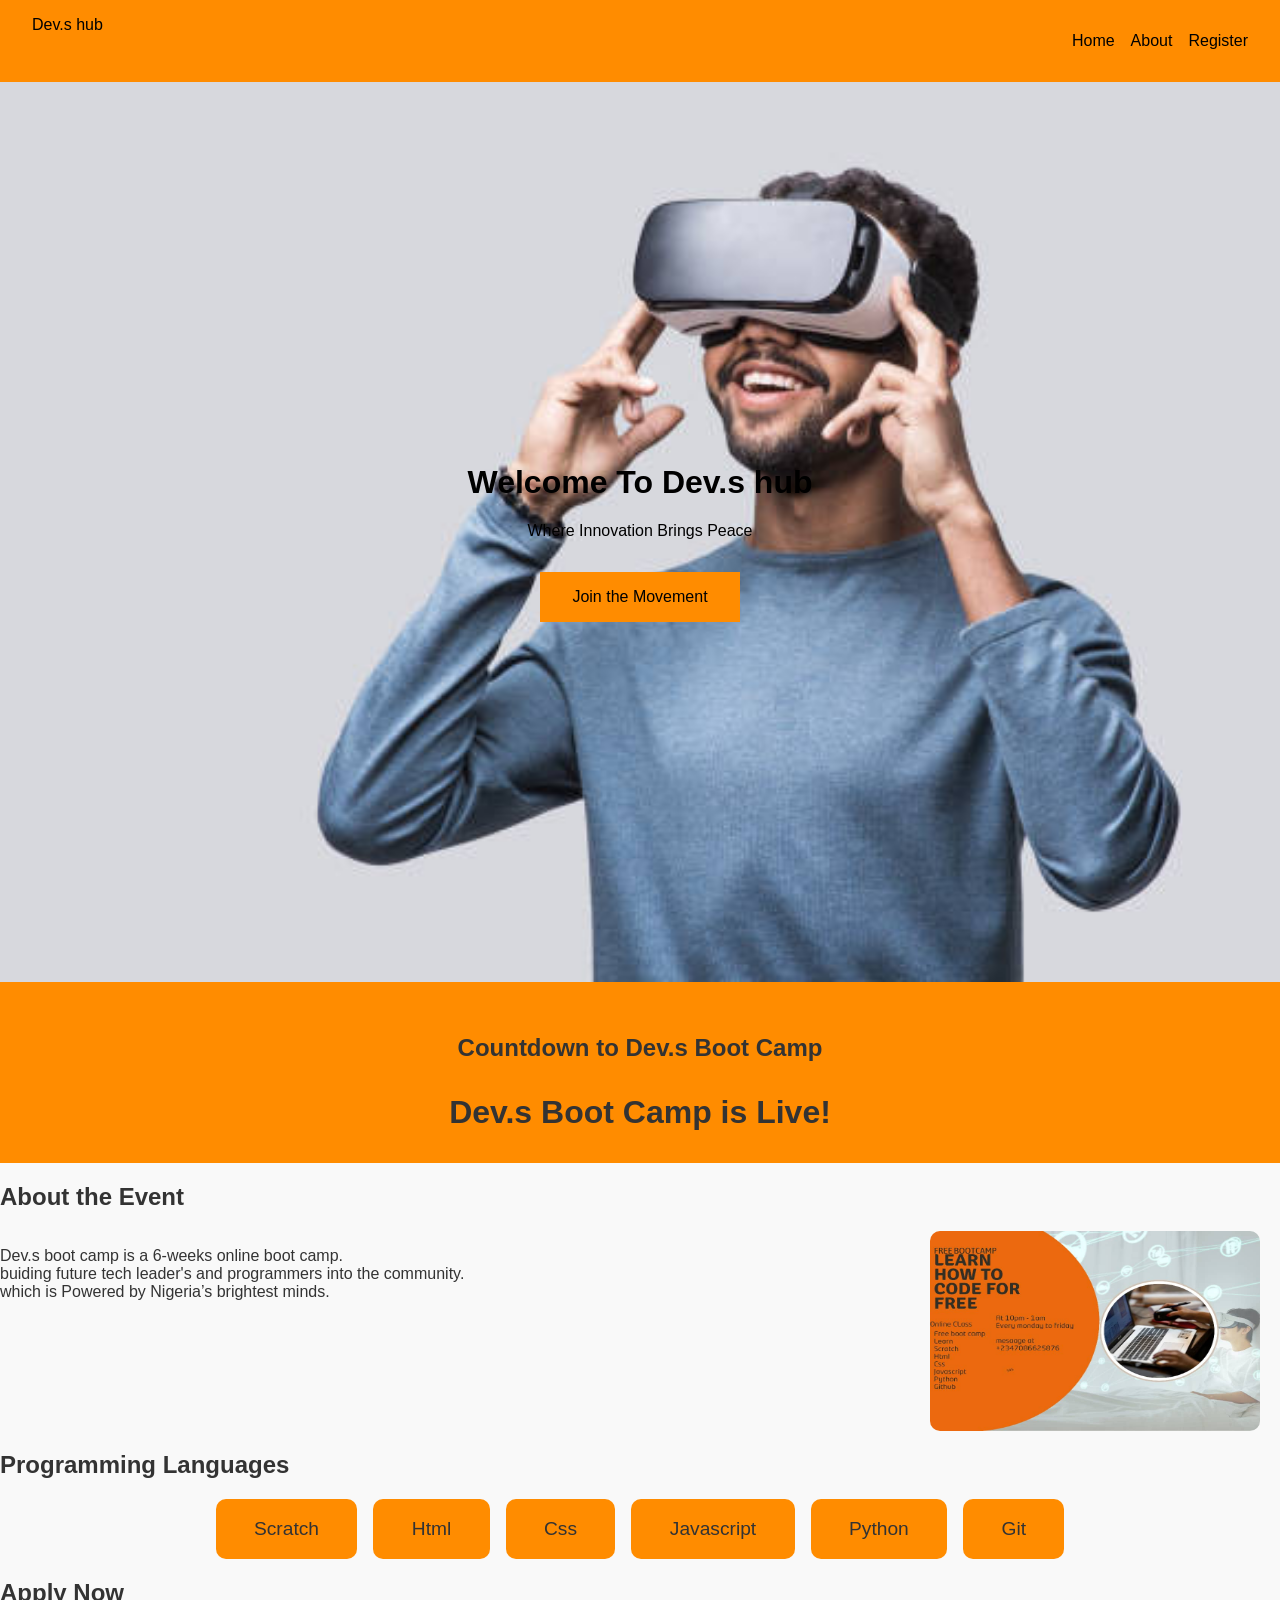
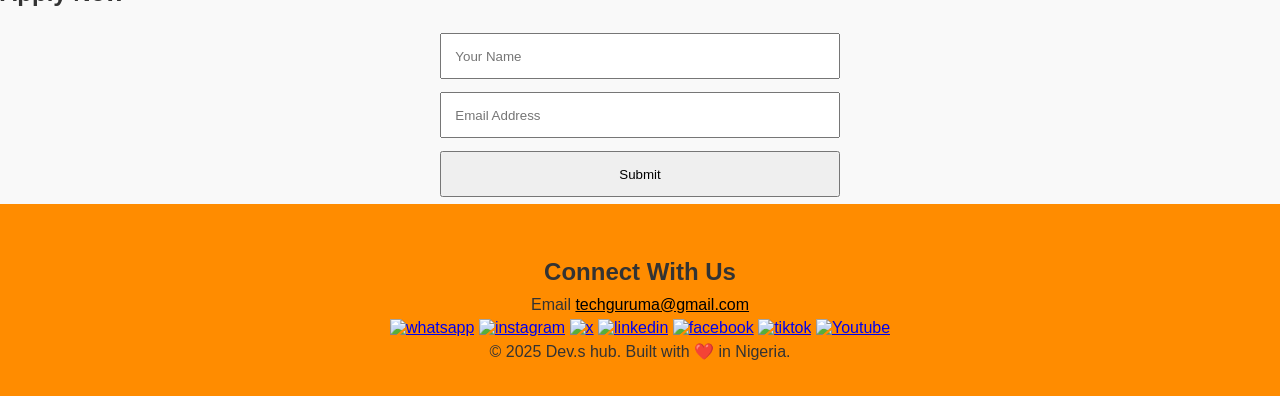
==== index.html @ 3e5ffc87 "Add files via upload" ====
<!DOCTYPE html>
<html lang="en">
<head>
  <meta charset="UTF-8" />
  <meta name="viewport" content="width=device-width, initial-scale=1.0" />
  <title>Dev.s hub</title>
  <link rel="stylesheet" href="style.css" />
</head>
<body>
  <nav>
    <div class="logo"><bold>Dev.s hub</bold></div>
    <ul>
      <li><a href="index.html">Home</a></li>
      <li><a href="about.html">About</a></li>
      <li><a href="register.html">Register</a></li>
      
    </ul>
  </nav>

  <header>
    <div class="overlay">
      <h1>Welcome To Dev.s hub</h1>
      <p>Where Innovation Brings Peace</p>
      <button onclick="location.href='#register'">Join the Movement</button>
    </div>
  </header>

  <section class="countdown">
    <h2>Countdown to Dev.s Boot Camp</h2>
    <div id="timer"></div>
  </section>

  <section id="about">
    <h2>About the Event</h2>
    <div class="sec"><p>Dev.s boot camp is a 6-weeks online boot camp. <br>buiding future tech leader's and programmers into the community. <br>which is Powered by Nigeria’s brightest minds.</p> <img src="IMG-20251105-WA0039.jpg" height="200px" width="330px">
   </div>
    
  </section>

  <section id="tracks">
    <h2>Programming Languages</h2>
    <div class="cards">
      <div class="card">Scratch</div>
      <div class="card">Html</div>
      <div class="card">Css</div>
      <div class="card">Javascript</div>
      <div class="card">Python</div>
      <div class="card">Git</div>

    </div>
  </section>

  

    </section>
  <section id="register">
    <h2>Apply Now</h2>
    <form>
      <input type="text" placeholder="Your Name" required />
      <input type="email" placeholder="Email Address" required />
      <button type="submit" onclick="submit">Submit</button>
    </form>
  </section>

  <footer>

    <h3>Connect With Us</h3>
    <p>Email <span class="copy-email" onclick="copyEmail()">techguruma@gmail.com</span></p>

    <div class="social-icons">
      <a href="https://wa.me/+2349081416637" target="_blank"><img src="https://cdn-icons-png.flaticon.com/512/733/733585.png" alt="whatsapp" style="height: 50px;"></a>
      <a href="https://instagram.com/odeshinam" target="_blank"><img src="https://cdn-icons-png.flaticon.com/512/2111/2111463.png" alt="instagram" style="height: 50px;"></a>
      <a href="https://x.com/EyitayoOlu33826" target="_blank"><img src="https://cdn-icons-png.flaticon.com/512/3670/3670151.png" alt="x" style="height: 50px;"></a>
      <a href="https://linkedin.com/Eyitayo Oluwamuyiwa" target="_blank"><img src="https://cdn-icons-png.flaticon.com/512/174/174857.png" alt="linkedin" style="height: 50px;"></a>
      <a href="https://facebook.com/Martins Odeshina" target="_blank"><img src="https://cdn-icons-png.flaticon.com/512/733/733547.png" alt="facebook" style="height: 50px;"></a>
      <a href="https://tiktok.com/@eyitayo2008" target="_blank"><img src="https://cdn-icons-png.flaticon.com/512/3046/3046122.png" alt="tiktok" style="height: 50px;"></a>
      <a href="https://youtube.com/Eyitayo Oluwamuyiwa" target="_blank"><img src="https://cdn-icons-png.flaticon.com/512/1384/1384060.png" alt="Youtube" style="height: 50px;"></a>
    </div>

    <p>&copy; 2025 Dev.s hub. Built with ❤️ in Nigeria.</p>
  </footer>
  
  <script src="script.js">
    document.querySelector o
  </script>
</body>
</html>
---- style.css ----
body {
  margin: 0;
  font-family: 'Segoe UI', sans-serif;
  background: #f9f9f9;
  color: #333;
}

nav {
  position: sticky;
  top: 0;
  background: #FF8C00;
  color: black;
  display: flex;
  justify-content: space-between;
  padding: 1em 2em;
  z-index: 1000;
}

nav ul {
  list-style: none;
  display: flex;
  gap: 1em;
  text-align: center;
}


nav a {
  color: black;
  text-decoration: none;
}

nav a:hover{
  color: bisque;
  height: 20px;
  background: rgba(255, 255, 255, 0.12);
  padding: 10px;
}

header {
  height: 100vh;
  background-image: url(young-man-experiencing-virtual-reality-eyeglasses-headset.jpg);
  background-repeat: no-repeat;
  background-size: cover;
  color: black;
  display: flex;
  align-items: center;
  justify-content: center;
  text-align: center;
}

.overlay {
  animation: fadeIn 2s ease-in-out;
}

header button {
  background: #FF8C00;
  border: none;
  padding: 1em 2em;
  font-size: 1em;
  cursor: pointer;
  margin-top: 1em;
}

.countdown {
  text-align: center;
  padding: 2em;
  background: #FF8C00;
}

.sec {
  border-radius: 20px;
  display: flex;
  justify-content: space-between;
}
.tests{
  gap: 10.4em;
  display: flex;
  flex-direction: row;
  border:#FF8C00;
}
.sec img{
  border-radius: 10px;
  margin-right: 20px;
}

#timer {
  font-size: 2em;
  font-weight: bold;
  margin-top: 1em;
}


.cards {
  display: flex;
  flex-wrap: wrap;
  gap: 1em;
  justify-content: center;
  
}

.card {
  background-color : #FF8C00;
  padding: 1em 2em;
  border-radius: 10px;
  font-size: 1.2em;
  transition: transform 0.3s ease;
}

.card:hover {
  transform: scale(1.05);
}

form {
  display: flex;
  flex-direction: column;
  max-width: 400px;
  margin: auto;
}

form input, form button {
  margin: 0.5em 0;
  padding: 1em;
}

footer {
  background: #FF8C00;
  color: #333;
  text-align: center;
  padding: 30px 20px;
  font-family: Arial, Helvetica, sans-serif;
}

footer h3{
  margin-bottom: 10px;
  font-size: 24px;
}

footer p{
  margin: 5px 0;
  font-size: 16px;
}


.social-links{
  margin: 0 10px;
  display: inline-block;
  transition: transform 0.3s ease;
}

.social-links a:hover{
  transform: scale(1.2);
}

.social-links img{
  width: 10px;
  height: 2px;
  border-radius: 50%;
}

.copy-email{
  cursor: pointer;
  color: black;
  text-decoration: underline;
}

.copy-email:hover{
  color: bisque;
}

@media (max-width: 600px) {
  .social-links img{
    width: 20px;
    height: 28px;
  }

   nav{
    width: fit-content;
  }
}

@media (max-width: 360px){
  nav{
    width: fit-content;
  }
}

@keyframes fadeIn {
  from { opacity: 0; transform: translateY(-20px); }
  to { opacity: 1; transform: translateY(0); }
}
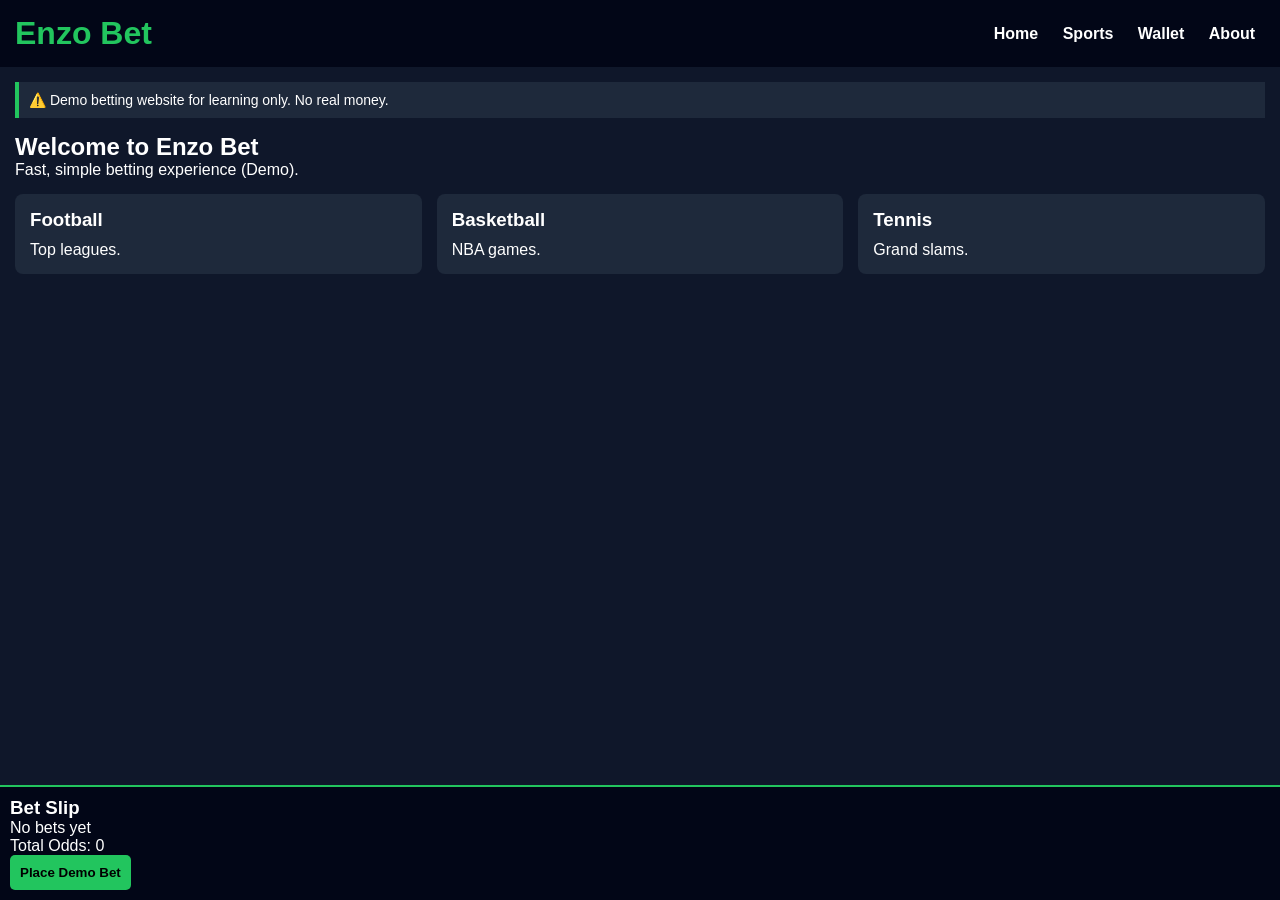
==== commit 7974c409: "Update index.html to Enzo's bet" ====
--- a/index.html
+++ b/index.html
@@ -1,87 +1,134 @@
-<!DOCTYPE html>
-<html lang="en">
-<head>
-  <meta charset="UTF-8" />
-  <meta name="viewport" content="width=device-width, initial-scale=1.0" />
-  <title>Dev.s hub</title>
-  <link rel="stylesheet" href="style.css" />
-</head>
-<body>
-  <nav>
-    <div class="logo"><bold>Dev.s hub</bold></div>
-    <ul>
-      <li><a href="index.html">Home</a></li>
-      <li><a href="about.html">About</a></li>
-      <li><a href="register.html">Register</a></li>
-      
-    </ul>
-  </nav>
-
-  <header>
-    <div class="overlay">
-      <h1>Welcome To Dev.s hub</h1>
-      <p>Where Innovation Brings Peace</p>
-      <button onclick="location.href='#register'">Join the Movement</button>
-    </div>
-  </header>
-
-  <section class="countdown">
-    <h2>Countdown to Dev.s Boot Camp</h2>
-    <div id="timer"></div>
-  </section>
-
-  <section id="about">
-    <h2>About the Event</h2>
-    <div class="sec"><p>Dev.s boot camp is a 6-weeks online boot camp. <br>buiding future tech leader's and programmers into the community. <br>which is Powered by Nigeria’s brightest minds.</p> <img src="IMG-20251105-WA0039.jpg" height="200px" width="330px">
-   </div>
-    
-  </section>
-
-  <section id="tracks">
-    <h2>Programming Languages</h2>
-    <div class="cards">
-      <div class="card">Scratch</div>
-      <div class="card">Html</div>
-      <div class="card">Css</div>
-      <div class="card">Javascript</div>
-      <div class="card">Python</div>
-      <div class="card">Git</div>
-
-    </div>
-  </section>
-
-  
-
-    </section>
-  <section id="register">
-    <h2>Apply Now</h2>
-    <form>
-      <input type="text" placeholder="Your Name" required />
-      <input type="email" placeholder="Email Address" required />
-      <button type="submit" onclick="submit">Submit</button>
-    </form>
-  </section>
-
-  <footer>
-
-    <h3>Connect With Us</h3>
-    <p>Email <span class="copy-email" onclick="copyEmail()">techguruma@gmail.com</span></p>
-
-    <div class="social-icons">
-      <a href="https://wa.me/+2349081416637" target="_blank"><img src="https://cdn-icons-png.flaticon.com/512/733/733585.png" alt="whatsapp" style="height: 50px;"></a>
-      <a href="https://instagram.com/odeshinam" target="_blank"><img src="https://cdn-icons-png.flaticon.com/512/2111/2111463.png" alt="instagram" style="height: 50px;"></a>
-      <a href="https://x.com/EyitayoOlu33826" target="_blank"><img src="https://cdn-icons-png.flaticon.com/512/3670/3670151.png" alt="x" style="height: 50px;"></a>
-      <a href="https://linkedin.com/Eyitayo Oluwamuyiwa" target="_blank"><img src="https://cdn-icons-png.flaticon.com/512/174/174857.png" alt="linkedin" style="height: 50px;"></a>
-      <a href="https://facebook.com/Martins Odeshina" target="_blank"><img src="https://cdn-icons-png.flaticon.com/512/733/733547.png" alt="facebook" style="height: 50px;"></a>
-      <a href="https://tiktok.com/@eyitayo2008" target="_blank"><img src="https://cdn-icons-png.flaticon.com/512/3046/3046122.png" alt="tiktok" style="height: 50px;"></a>
-      <a href="https://youtube.com/Eyitayo Oluwamuyiwa" target="_blank"><img src="https://cdn-icons-png.flaticon.com/512/1384/1384060.png" alt="Youtube" style="height: 50px;"></a>
-    </div>
-
-    <p>&copy; 2025 Dev.s hub. Built with ❤️ in Nigeria.</p>
-  </footer>
-  
-  <script src="script.js">
-    document.querySelector o
-  </script>
-</body>
+<!DOCTYPE html>
+<html lang="en">
+<head>
+  <meta charset="UTF-8" />
+  <meta name="viewport" content="width=device-width, initial-scale=1.0"/>
+  <title>Enzo Bet</title>
+  <style>
+    *{margin:0;padding:0;box-sizing:border-box;font-family:Arial,sans-serif}
+    body{background:#0f172a;color:white}
+    header{background:#020617;padding:15px;display:flex;justify-content:space-between;align-items:center}
+    header h1{color:#22c55e}
+    nav a{color:white;margin:0 10px;text-decoration:none;font-weight:bold}
+    nav a:hover{color:#22c55e}
+    .container{padding:15px}
+    .notice{background:#1e293b;padding:10px;border-left:4px solid #22c55e;margin-bottom:15px;font-size:14px}
+    .grid{display:grid;grid-template-columns:repeat(auto-fit,minmax(200px,1fr));gap:15px}
+    .card{background:#1e293b;padding:15px;border-radius:8px}
+    .card h3{margin-bottom:10px}
+    .odds{display:flex;justify-content:space-between;margin-top:10px}
+    .odd{background:#020617;padding:8px 10px;border-radius:5px;cursor:pointer}
+    .odd:hover{background:#22c55e;color:black}
+    #betslip{position:fixed;bottom:0;left:0;right:0;background:#020617;padding:10px;border-top:2px solid #22c55e}
+    button{padding:10px;border:none;border-radius:5px;background:#22c55e;color:black;font-weight:bold;cursor:pointer}
+    .hidden{display:none}
+  </style>
+</head>
+<body>
+
+<header>
+  <h1>Enzo Bet</h1>
+  <nav>
+    <a href="#" onclick="showPage('home')">Home</a>
+    <a href="#" onclick="showPage('sports')">Sports</a>
+    <a href="#" onclick="showPage('wallet')">Wallet</a>
+    <a href="#" onclick="showPage('about')">About</a>
+  </nav>
+</header>
+
+<div class="container">
+  <div class="notice">
+    ⚠️ Demo betting website for learning only. No real money.
+  </div>
+
+  <section id="home">
+    <h2>Welcome to Enzo Bet</h2>
+    <p>Fast, simple betting experience (Demo).</p>
+    <div class="grid" style="margin-top:15px">
+      <div class="card"><h3>Football</h3><p>Top leagues.</p></div>
+      <div class="card"><h3>Basketball</h3><p>NBA games.</p></div>
+      <div class="card"><h3>Tennis</h3><p>Grand slams.</p></div>
+    </div>
+  </section>
+
+  <section id="sports" class="hidden">
+    <h2>Football Matches</h2>
+    <div class="grid" style="margin-top:10px">
+      <div class="card">
+        <h3>Arsenal vs Chelsea</h3>
+        <div class="odds">
+          <div class="odd" onclick="addBet('Arsenal',1.8)">1.8</div>
+          <div class="odd" onclick="addBet('Draw',3.2)">3.2</div>
+          <div class="odd" onclick="addBet('Chelsea',2.5)">2.5</div>
+        </div>
+      </div>
+      <div class="card">
+        <h3>Real Madrid vs Barca</h3>
+        <div class="odds">
+          <div class="odd" onclick="addBet('Real Madrid',2.0)">2.0</div>
+          <div class="odd" onclick="addBet('Draw',3.5)">3.5</div>
+          <div class="odd" onclick="addBet('Barca',2.2)">2.2</div>
+        </div>
+      </div>
+    </div>
+  </section>
+
+  <section id="wallet" class="hidden">
+    <h2>Wallet</h2>
+    <p>Balance: ₦<span id="balance">10000</span></p>
+    <button onclick="addFunds()">Add Demo Funds</button>
+  </section>
+
+  <section id="about" class="hidden">
+    <h2>About Enzo Bet</h2>
+    <p>This is a sample betting-style website made with only HTML, CSS and JavaScript.</p>
+    <p>It is only for learning, not real betting.</p>
+  </section>
+</div>
+
+<div id="betslip">
+  <h3>Bet Slip</h3>
+  <div id="betItems">No bets yet</div>
+  <p>Total Odds: <span id="totalOdds">0</span></p>
+  <button onclick="placeBet()">Place Demo Bet</button>
+</div>
+
+<script>
+  let bets=[];
+  let balance=10000;
+
+  function showPage(page){
+    document.querySelectorAll('section').forEach(s=>s.classList.add('hidden'));
+    document.getElementById(page).classList.remove('hidden');
+  }
+
+  function addBet(name,odd){
+    bets.push({name,odd});
+    renderBets();
+  }
+
+  function renderBets(){
+    const box=document.getElementById('betItems');
+    if(bets.length===0){box.innerText='No bets yet';return;}
+    box.innerHTML=bets.map(b=>`<div>${b.name} @ ${b.odd}</div>`).join('');
+    let total=bets.reduce((t,b)=>t*b.odd,1).toFixed(2);
+    document.getElementById('totalOdds').innerText=total;
+  }
+
+  function placeBet(){
+    if(bets.length===0){alert('Add a bet first');return;}
+    alert('Demo bet placed!');
+    bets=[];
+    renderBets();
+    document.getElementById('totalOdds').innerText=0;
+  }
+
+  function addFunds(){
+    balance+=5000;
+    document.getElementById('balance').innerText=balance;
+    alert('₦5000 demo funds added');
+  }
+</script>
+
+</body>
 </html>
